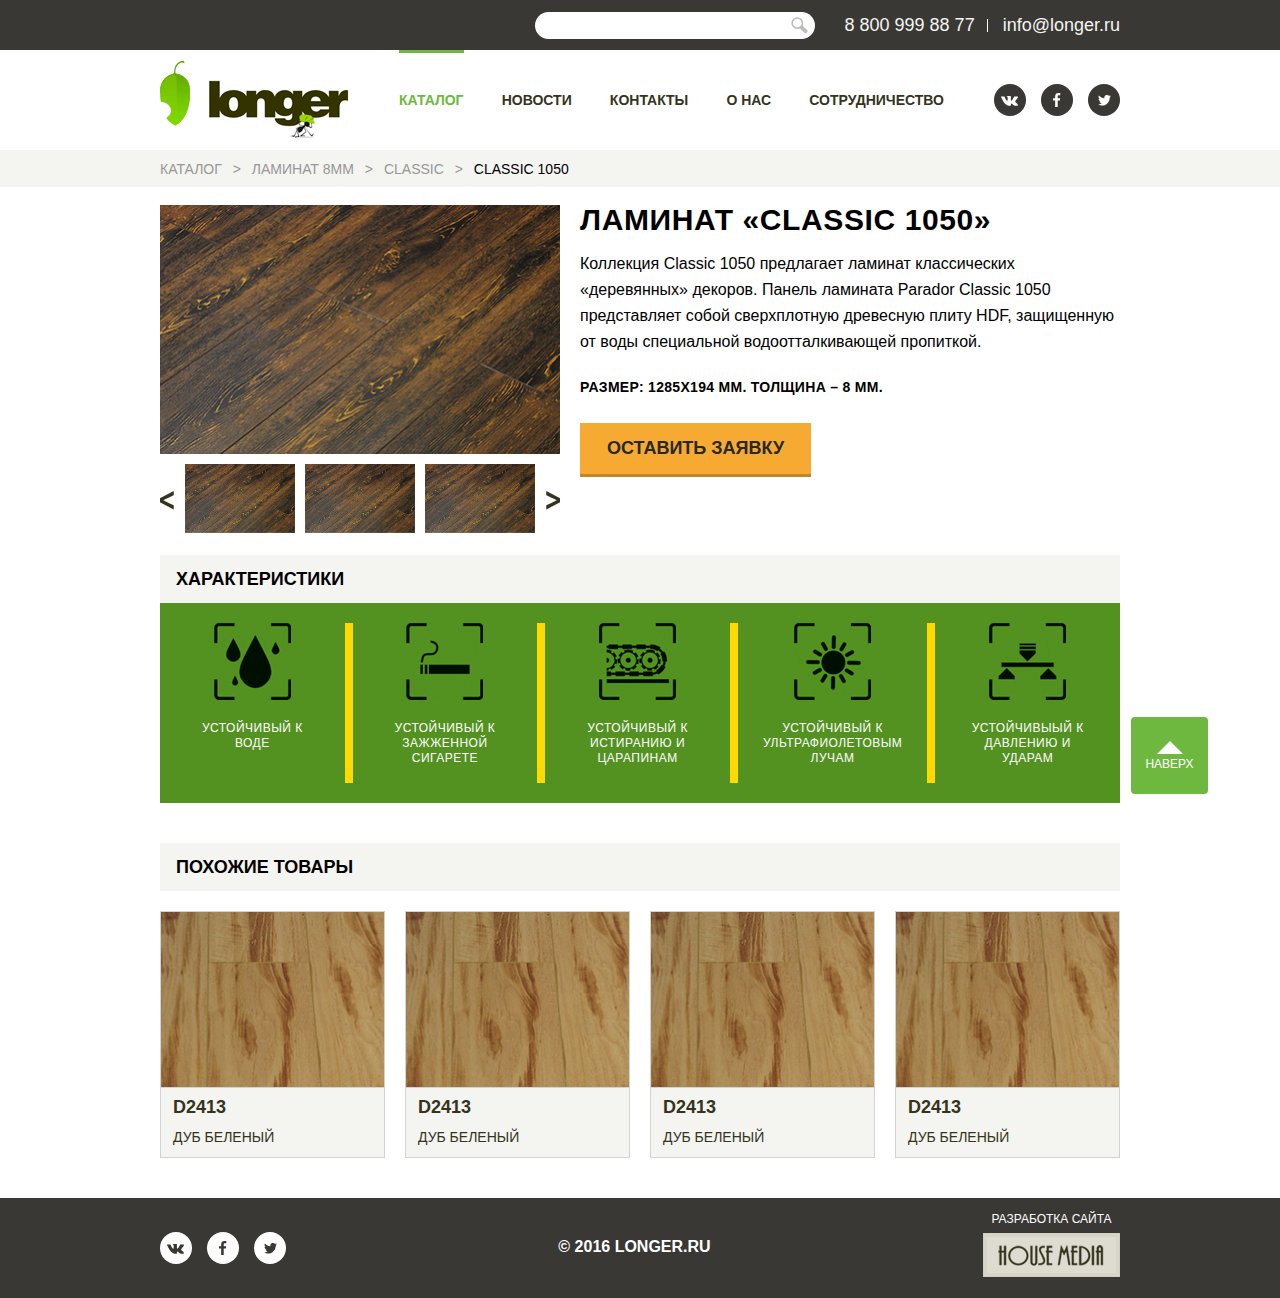
==== product.html @ 8a9e252d "Added product.html" ====
<!DOCTYPE html>
<html lang="ru">
<head>
	<meta charset="UTF-8">
	<title>Главная</title>
    
    <link rel="stylesheet" href="css/main.min.css">
	<script src="https://api-maps.yandex.ru/2.1/?lang=ru_RU" type="text/javascript"></script>
</head>
<body>
	<header>
		<div class="header-block-dark">
			<div class="header-block-dark__container container">
				<form action="" class="search">
					<label class="search__icon" for="header-search"></label>
					<input type="search" class="search__input" id="header-search">
				</form>
				<div class="header-contacts">
					<a href="tel:88009998877" class="header-contacts__item">8 800 999 88 77</a>
					<a href="mailto:info@longer.ru" class="header-contacts__item">info@longer.ru</a>
				</div>
			</div>
		</div>
		<div class="container header-block-nav">
			<a href="#" class="logo" title="На главную">
				<img src="img/logo.png" alt="">
			</a>
			<div class="menu">
				<a href="#" class="menu__item active" title="Каталог">Каталог</a>
				<a href="#" class="menu__item" title="Новости">Новости</a>
				<a href="#" class="menu__item" title="Контакты">Контакты</a>
				<a href="#" class="menu__item" title="О нас">О нас</a>
				<a href="#" class="menu__item" title="Сотрудничество">Сотрудничество</a>
			</div>
			<div class="social social_dark">
				<a href="#" class="social__icon" title="VK">
					<svg viewBox="0 0 32 32" version="1.1" xmlns="http://www.w3.org/2000/svg" xmlns:xlink="http://www.w3.org/1999/xlink">
						<path d="M16.3337211,21.6577435 C16.3337211,21.6577435 16.6405769,21.6239213 16.7974767,21.4551087 C16.9416857,21.2999447 16.9370763,21.0087731 16.9370763,21.0087731 C16.9370763,21.0087731 16.9172018,19.6453427 17.5498897,19.4445634 C18.1738376,19.2466577 18.9748589,20.7622589 19.8238305,21.3450812 C20.4658571,21.7859693 20.9537372,21.6894708 20.9537372,21.6894708 L23.2240264,21.6577435 C23.2240264,21.6577435 24.4115805,21.5844717 23.848453,20.650735 C23.8023588,20.5744699 23.5204059,19.9600403 22.1603877,18.6976578 C20.7367353,17.3763703 20.9275773,17.5901396 22.6423415,15.3046454 C23.6866444,13.9127803 24.1040664,13.0630905 23.9736257,12.6991858 C23.8493509,12.3524615 23.0811942,12.4440514 23.0811942,12.4440514 L20.5250611,12.4598551 C20.5250611,12.4598551 20.3354164,12.4340544 20.1949787,12.5181012 C20.0575938,12.6002926 19.9694164,12.7923318 19.9694164,12.7923318 C19.9694164,12.7923318 19.5646853,13.86932 19.0253232,14.7853974 C17.8870957,16.7181212 17.4319006,16.8204264 17.2458476,16.7002223 C16.812981,16.4204844 16.9211527,15.576661 16.9211527,14.9770175 C16.9211527,13.1039166 17.2052608,12.3229492 16.3679027,12.1207933 C16.0900803,12.0537472 15.8854102,12.009389 15.1747812,12.0021457 C14.2626548,11.992867 13.4908462,12.0049591 13.0537295,12.2190876 C12.7629171,12.3615009 12.538552,12.6787726 12.6752782,12.6970307 C12.8442703,12.719539 13.2267924,12.8002938 13.4296068,13.0762603 C13.6916254,13.4327421 13.6824665,14.2329853 13.6824665,14.2329853 C13.6824665,14.2329853 13.8330208,16.4379043 13.3309532,16.711716 C12.986444,16.8995647 12.513769,16.5160849 11.4989781,14.7625897 C10.9791314,13.8644111 10.5864925,12.8714704 10.5864925,12.8714704 C10.5864925,12.8714704 10.5108859,12.6859562 10.375836,12.586644 C10.2120521,12.4663201 9.98319738,12.4281879 9.98319738,12.4281879 L7.55409364,12.4440514 C7.55409364,12.4440514 7.18952944,12.454228 7.05555698,12.6128039 C6.93637059,12.75396 7.04603969,13.0455507 7.04603969,13.0455507 C7.04603969,13.0455507 8.94763521,17.4946588 11.1010117,19.7367527 C13.0756992,21.7926739 15.3176135,21.6577435 15.3176135,21.6577435 L16.3337211,21.6577435 Z" id="vk-logo" stroke="none" fill-rule="evenodd"></path>
					</svg>
				</a>
				<a href="#" class="social__icon" title="FB">
					<svg viewBox="0 0 32 32" version="1.1" xmlns="http://www.w3.org/2000/svg" xmlns:xlink="http://www.w3.org/1999/xlink">
						<path d="M16.7190932,23 L16.7190932,16.6139217 L18.8625883,16.6139217 L19.1835462,14.1251537 L16.7190932,14.1251537 L16.7190932,12.5362325 C16.7190932,11.8156768 16.9191801,11.3246418 17.9524395,11.3246418 L19.2703124,11.3240659 L19.2703124,9.09809182 C19.0423913,9.06776206 18.2600882,9 17.3499394,9 C15.4498503,9 14.1489979,10.1598254 14.1489979,12.2897553 L14.1489979,14.1251537 L12,14.1251537 L12,16.6139217 L14.1489979,16.6139217 L14.1489979,23 L16.7190932,23 Z" id="fb-logo" stroke="none" fill-rule="nonzero"></path>
					</svg>
				</a>
				<a href="#" class="social__icon" title="Twitter">
					<svg viewBox="0 0 32 32" version="1.1" xmlns="http://www.w3.org/2000/svg" xmlns:xlink="http://www.w3.org/1999/xlink">
						<path d="M21.67712,13.9743839 C21.67712,13.8589439 21.67712,13.7440239 21.66932,13.6296239 C22.1913123,13.2520575 22.6419048,12.7845612 23,12.2490239 C22.5132171,12.4647208 21.9968312,12.6061748 21.46808,12.6686639 C22.0248669,12.3353346 22.4415842,11.8110653 22.64068,11.1934239 C22.1171219,11.5041007 21.544336,11.7230501 20.94704,11.8408239 C20.120283,10.9617089 18.8065741,10.7465424 17.7425656,11.3159775 C16.6785572,11.8854125 16.128863,13.0978333 16.40172,14.2733839 C14.2571858,14.1658737 12.2591274,13.152952 10.9048,11.4867039 C10.1968838,12.7053992 10.5584737,14.2644708 11.73056,15.0471439 C11.3061054,15.0345638 10.8909053,14.9200627 10.52,14.7133039 C10.52,14.7242239 10.52,14.7356639 10.52,14.7471039 C10.5203474,16.0167322 11.4153108,17.1102622 12.6598,17.3616639 C12.2671322,17.4687527 11.8551419,17.4844069 11.45548,17.4074239 C11.8048929,18.4939238 12.8062188,19.2382315 13.94732,19.2596639 C13.0028622,20.0019285 11.8361509,20.4048743 10.63492,20.4036639 C10.4227099,20.4032565 10.2107061,20.3904078 10,20.3651839 C11.2197307,21.1479277 12.638955,21.5631167 14.08824,21.5611839 C18.99392,21.5632639 21.67712,17.4989439 21.67712,13.9743839 Z" id="tw-logo" stroke="none" fill-rule="nonzero"></path>
					</svg>
				</a>
			</div>
		</div>
	</header>
	<div class="wrapper">
			<div class="breadcrumbs">
				<div class="container">
					<a href="#" class="breadcrumbs__item">Каталог</a>
					<span class="breadcrumbs__item-hr">></span>
					<a href="#" class="breadcrumbs__item">ламинат 8мм </a>
					<span class="breadcrumbs__item-hr">></span>
					<a href="#" class="breadcrumbs__item">CLASSIC</a>
					<span class="breadcrumbs__item-hr">></span>
					<a href="#" class="breadcrumbs__item breadcrumbs__item_active">CLASSIC 1050</a>
				</div>
			</div>
		<div class="container">
			<div class="product">
				<div class="product-gallary">
					<div class="product-gallary-full">
						<img src="img/photo-1.jpg" alt="" class="product-gallary-full__item active" id="photo-1">
						<img src="img/photo-1.jpg" alt="" class="product-gallary-full__item" id="photo-2">
						<img src="img/photo-1.jpg" alt="" class="product-gallary-full__item" id="photo-3">
						<img src="img/photo-1.jpg" alt="" class="product-gallary-full__item" id="photo-4">
						<img src="img/photo-1.jpg" alt="" class="product-gallary-full__item" id="photo-5">
						<img src="img/photo-1.jpg" alt="" class="product-gallary-full__item" id="photo-6">
					</div>
					<div class="product-gallary-slider owl-carousel">
						<img src="img/photo-1.jpg" alt="" class="product-gallary-slider__item" data-pic="photo-1">
						<img src="img/photo-1.jpg" alt="" class="product-gallary-slider__item" data-pic="photo-2">
						<img src="img/photo-1.jpg" alt="" class="product-gallary-slider__item" data-pic="photo-3">
						<img src="img/photo-1.jpg" alt="" class="product-gallary-slider__item" data-pic="photo-4">
						<img src="img/photo-1.jpg" alt="" class="product-gallary-slider__item" data-pic="photo-5">
						<img src="img/photo-1.jpg" alt="" class="product-gallary-slider__item" data-pic="photo-6">
					</div>
				</div>
				<div class="product-info">
					<h1 class="product-info__title">Ламинат «Classic 1050»</h1>
					<p class="product-info__text">Коллекция Classic 1050 предлагает ламинат классических «деревянных» декоров. Панель ламината Parador Classic 1050 представляет собой сверхплотную древесную плиту HDF, защищенную от воды специальной водоотталкивающей пропиткой.</p>
					<p class="product-info__char">Размер: 1285х194 мм. Толщина – 8 мм.</p>
					<button class="product-info__btn">ОСТАВИТЬ заявку</button>
				</div>
			</div>
			<h2 class="product-title">ХАРАкТЕРИСТИКИ</h2>
			<div class="characteristics">
				<div class="characteristics__item">
					<div class="characteristics__item-icon">
						<img src="img/icon-1.png" alt="">
					</div>
					<div class="characteristics__item-text">УСТОйЧИВЫЙ К ВОДЕ</div>
				</div>
				<div class="characteristics__item">
					<div class="characteristics__item-icon">
						<img src="img/icon-2.png" alt="">
					</div>
					<div class="characteristics__item-text">Устойчивый к
зажженной сигарете</div>
				</div>
				<div class="characteristics__item">
					<div class="characteristics__item-icon">
						<img src="img/icon-3.png" alt="">
					</div>
					<div class="characteristics__item-text">Устойчивый к истиранию и царапинам</div>
				</div>
				<div class="characteristics__item">
					<div class="characteristics__item-icon">
						<img src="img/icon-4.png" alt="">
					</div>
					<div class="characteristics__item-text">Устойчивый к ультрафиолетовым лучам</div>
				</div>
				<div class="characteristics__item">
					<div class="characteristics__item-icon">
						<img src="img/icon-5.png" alt="">
					</div>
					<div class="characteristics__item-text">УСтойчивыый к давлению и ударам</div>
				</div>
			</div>
			<h2 class="product-title">Похожие товары</h2>
			<div class="row related">
				<div class="col-3">
					<a href="#" class="card">
						<div class="card__img" style="background-image: url(img/item-2.jpg)"></div>
						<div class="card__title">D2413</div>
						<div class="card__subtitle">Дуб Беленый</div>
					</a>
				</div>
				<div class="col-3">
					<a href="#" class="card">
						<div class="card__img" style="background-image: url(img/item-2.jpg)"></div>
						<div class="card__title">D2413</div>
						<div class="card__subtitle">Дуб Беленый</div>
					</a>
				</div>
				<div class="col-3">
					<a href="#" class="card">
						<div class="card__img" style="background-image: url(img/item-2.jpg)"></div>
						<div class="card__title">D2413</div>
						<div class="card__subtitle">Дуб Беленый</div>
					</a>
				</div>
				<div class="col-3">
					<a href="#" class="card">
						<div class="card__img" style="background-image: url(img/item-2.jpg)"></div>
						<div class="card__title">D2413</div>
						<div class="card__subtitle">Дуб Беленый</div>
					</a>
				</div>
			</div>
		</div>
	</div>
	<footer class="footer">
		<div class="footer-container container">
			<div class="social">
				<a href="#" class="social__icon" title="VK">
					<svg viewBox="0 0 32 32" version="1.1" xmlns="http://www.w3.org/2000/svg" xmlns:xlink="http://www.w3.org/1999/xlink">
						<path d="M16.3337211,21.6577435 C16.3337211,21.6577435 16.6405769,21.6239213 16.7974767,21.4551087 C16.9416857,21.2999447 16.9370763,21.0087731 16.9370763,21.0087731 C16.9370763,21.0087731 16.9172018,19.6453427 17.5498897,19.4445634 C18.1738376,19.2466577 18.9748589,20.7622589 19.8238305,21.3450812 C20.4658571,21.7859693 20.9537372,21.6894708 20.9537372,21.6894708 L23.2240264,21.6577435 C23.2240264,21.6577435 24.4115805,21.5844717 23.848453,20.650735 C23.8023588,20.5744699 23.5204059,19.9600403 22.1603877,18.6976578 C20.7367353,17.3763703 20.9275773,17.5901396 22.6423415,15.3046454 C23.6866444,13.9127803 24.1040664,13.0630905 23.9736257,12.6991858 C23.8493509,12.3524615 23.0811942,12.4440514 23.0811942,12.4440514 L20.5250611,12.4598551 C20.5250611,12.4598551 20.3354164,12.4340544 20.1949787,12.5181012 C20.0575938,12.6002926 19.9694164,12.7923318 19.9694164,12.7923318 C19.9694164,12.7923318 19.5646853,13.86932 19.0253232,14.7853974 C17.8870957,16.7181212 17.4319006,16.8204264 17.2458476,16.7002223 C16.812981,16.4204844 16.9211527,15.576661 16.9211527,14.9770175 C16.9211527,13.1039166 17.2052608,12.3229492 16.3679027,12.1207933 C16.0900803,12.0537472 15.8854102,12.009389 15.1747812,12.0021457 C14.2626548,11.992867 13.4908462,12.0049591 13.0537295,12.2190876 C12.7629171,12.3615009 12.538552,12.6787726 12.6752782,12.6970307 C12.8442703,12.719539 13.2267924,12.8002938 13.4296068,13.0762603 C13.6916254,13.4327421 13.6824665,14.2329853 13.6824665,14.2329853 C13.6824665,14.2329853 13.8330208,16.4379043 13.3309532,16.711716 C12.986444,16.8995647 12.513769,16.5160849 11.4989781,14.7625897 C10.9791314,13.8644111 10.5864925,12.8714704 10.5864925,12.8714704 C10.5864925,12.8714704 10.5108859,12.6859562 10.375836,12.586644 C10.2120521,12.4663201 9.98319738,12.4281879 9.98319738,12.4281879 L7.55409364,12.4440514 C7.55409364,12.4440514 7.18952944,12.454228 7.05555698,12.6128039 C6.93637059,12.75396 7.04603969,13.0455507 7.04603969,13.0455507 C7.04603969,13.0455507 8.94763521,17.4946588 11.1010117,19.7367527 C13.0756992,21.7926739 15.3176135,21.6577435 15.3176135,21.6577435 L16.3337211,21.6577435 Z" id="vk-logo" stroke="none" fill-rule="evenodd"></path>
					</svg>
				</a>
				<a href="#" class="social__icon" title="FB">
					<svg viewBox="0 0 32 32" version="1.1" xmlns="http://www.w3.org/2000/svg" xmlns:xlink="http://www.w3.org/1999/xlink">
						<path d="M16.7190932,23 L16.7190932,16.6139217 L18.8625883,16.6139217 L19.1835462,14.1251537 L16.7190932,14.1251537 L16.7190932,12.5362325 C16.7190932,11.8156768 16.9191801,11.3246418 17.9524395,11.3246418 L19.2703124,11.3240659 L19.2703124,9.09809182 C19.0423913,9.06776206 18.2600882,9 17.3499394,9 C15.4498503,9 14.1489979,10.1598254 14.1489979,12.2897553 L14.1489979,14.1251537 L12,14.1251537 L12,16.6139217 L14.1489979,16.6139217 L14.1489979,23 L16.7190932,23 Z" id="fb-logo" stroke="none" fill-rule="nonzero"></path>
					</svg>
				</a>
				<a href="#" class="social__icon" title="Twitter">
					<svg viewBox="0 0 32 32" version="1.1" xmlns="http://www.w3.org/2000/svg" xmlns:xlink="http://www.w3.org/1999/xlink">
						<path d="M21.67712,13.9743839 C21.67712,13.8589439 21.67712,13.7440239 21.66932,13.6296239 C22.1913123,13.2520575 22.6419048,12.7845612 23,12.2490239 C22.5132171,12.4647208 21.9968312,12.6061748 21.46808,12.6686639 C22.0248669,12.3353346 22.4415842,11.8110653 22.64068,11.1934239 C22.1171219,11.5041007 21.544336,11.7230501 20.94704,11.8408239 C20.120283,10.9617089 18.8065741,10.7465424 17.7425656,11.3159775 C16.6785572,11.8854125 16.128863,13.0978333 16.40172,14.2733839 C14.2571858,14.1658737 12.2591274,13.152952 10.9048,11.4867039 C10.1968838,12.7053992 10.5584737,14.2644708 11.73056,15.0471439 C11.3061054,15.0345638 10.8909053,14.9200627 10.52,14.7133039 C10.52,14.7242239 10.52,14.7356639 10.52,14.7471039 C10.5203474,16.0167322 11.4153108,17.1102622 12.6598,17.3616639 C12.2671322,17.4687527 11.8551419,17.4844069 11.45548,17.4074239 C11.8048929,18.4939238 12.8062188,19.2382315 13.94732,19.2596639 C13.0028622,20.0019285 11.8361509,20.4048743 10.63492,20.4036639 C10.4227099,20.4032565 10.2107061,20.3904078 10,20.3651839 C11.2197307,21.1479277 12.638955,21.5631167 14.08824,21.5611839 C18.99392,21.5632639 21.67712,17.4989439 21.67712,13.9743839 Z" id="tw-logo" stroke="none" fill-rule="nonzero"></path>
					</svg>
				</a>
			</div>
			<div class="copyright">
				© 2016 LONGER.RU
			</div>
			<div class="dev">
				<div class="dev__text">Разработка сайта</div>
				<a href="#">
					<img src="img/dev-logo.png" alt="" class="dev__img">
				</a>
			</div>
		</div>
	</footer>
	<button class="up">Наверх</button>
<!--	<script src="https://ajax.googleapis.com/ajax/libs/jquery/3.2.1/jquery.min.js"></script>-->
	<script src="js/jquery-3.2.0.min.js"></script>
	<script src="js/owl.carousel.min.js"></script>
	<script>
		var addr = "Владивосток, Суханова 6";
	</script>
	<script src="js/main.min.js"></script>
</body>
</html>
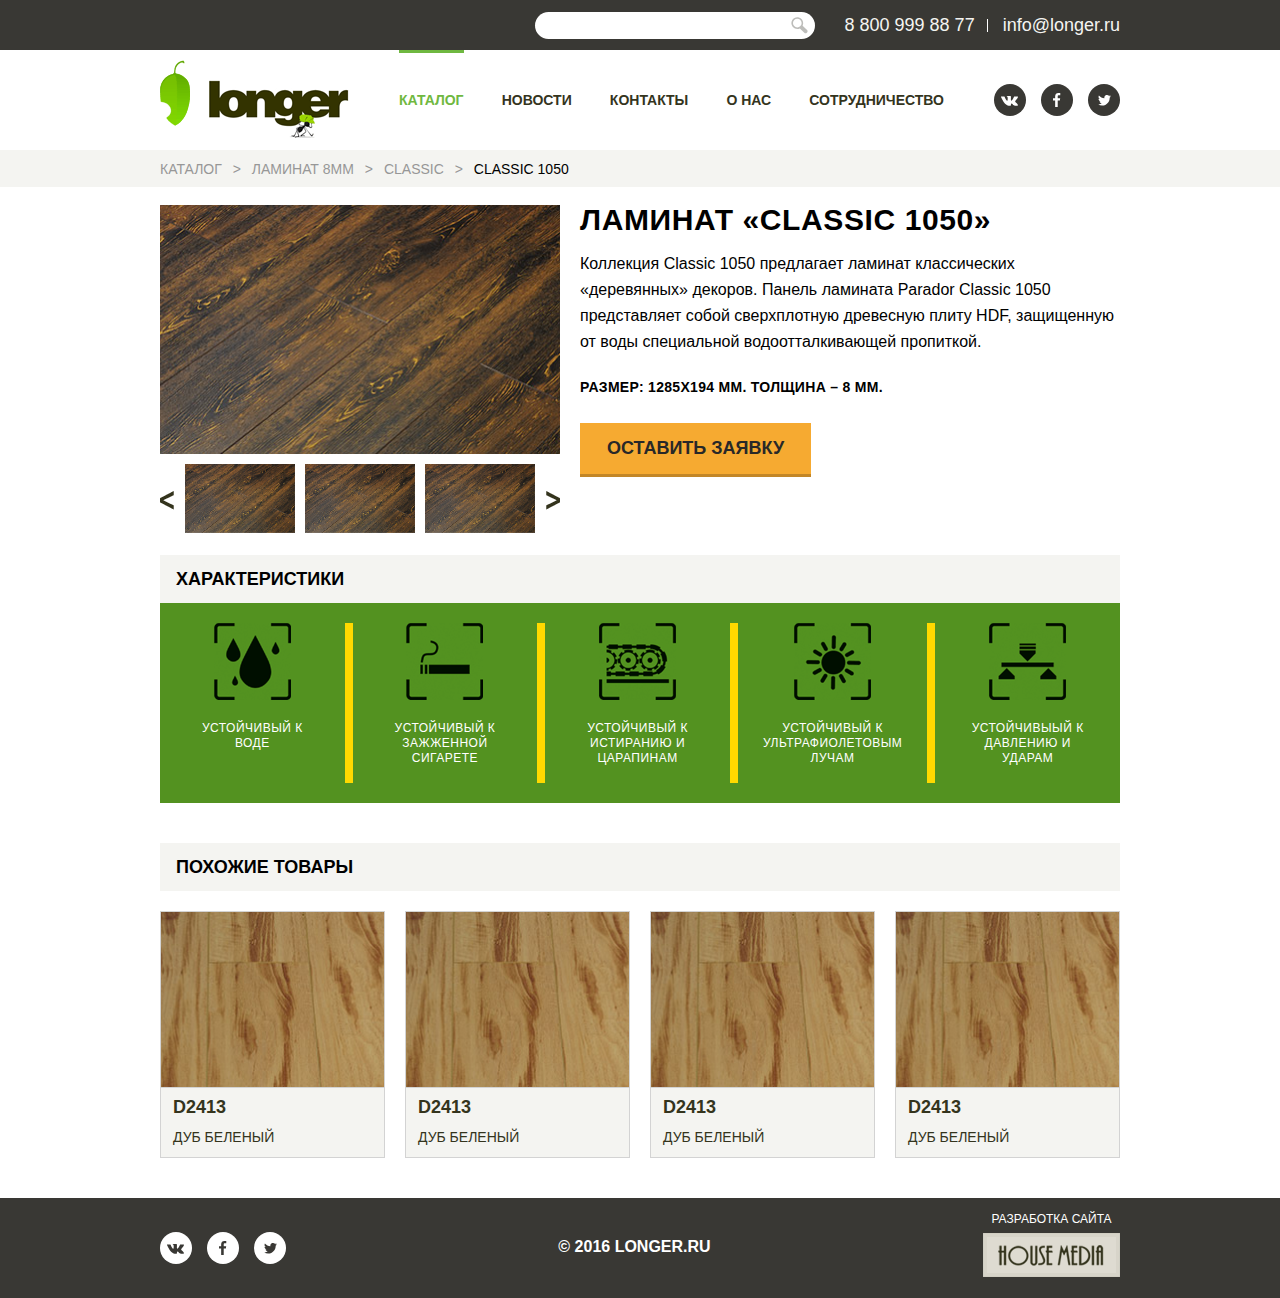
==== commit d922e882: "Release" ====
--- a/product.html
+++ b/product.html
@@ -5,7 +5,7 @@
 	<title>Главная</title>
     
     <link rel="stylesheet" href="css/main.min.css">
-	<script src="https://api-maps.yandex.ru/2.1/?lang=ru_RU" type="text/javascript"></script>
+<!--	<script src="https://api-maps.yandex.ru/2.1/?lang=ru_RU" type="text/javascript"></script>-->
 </head>
 <body>
 	<header>
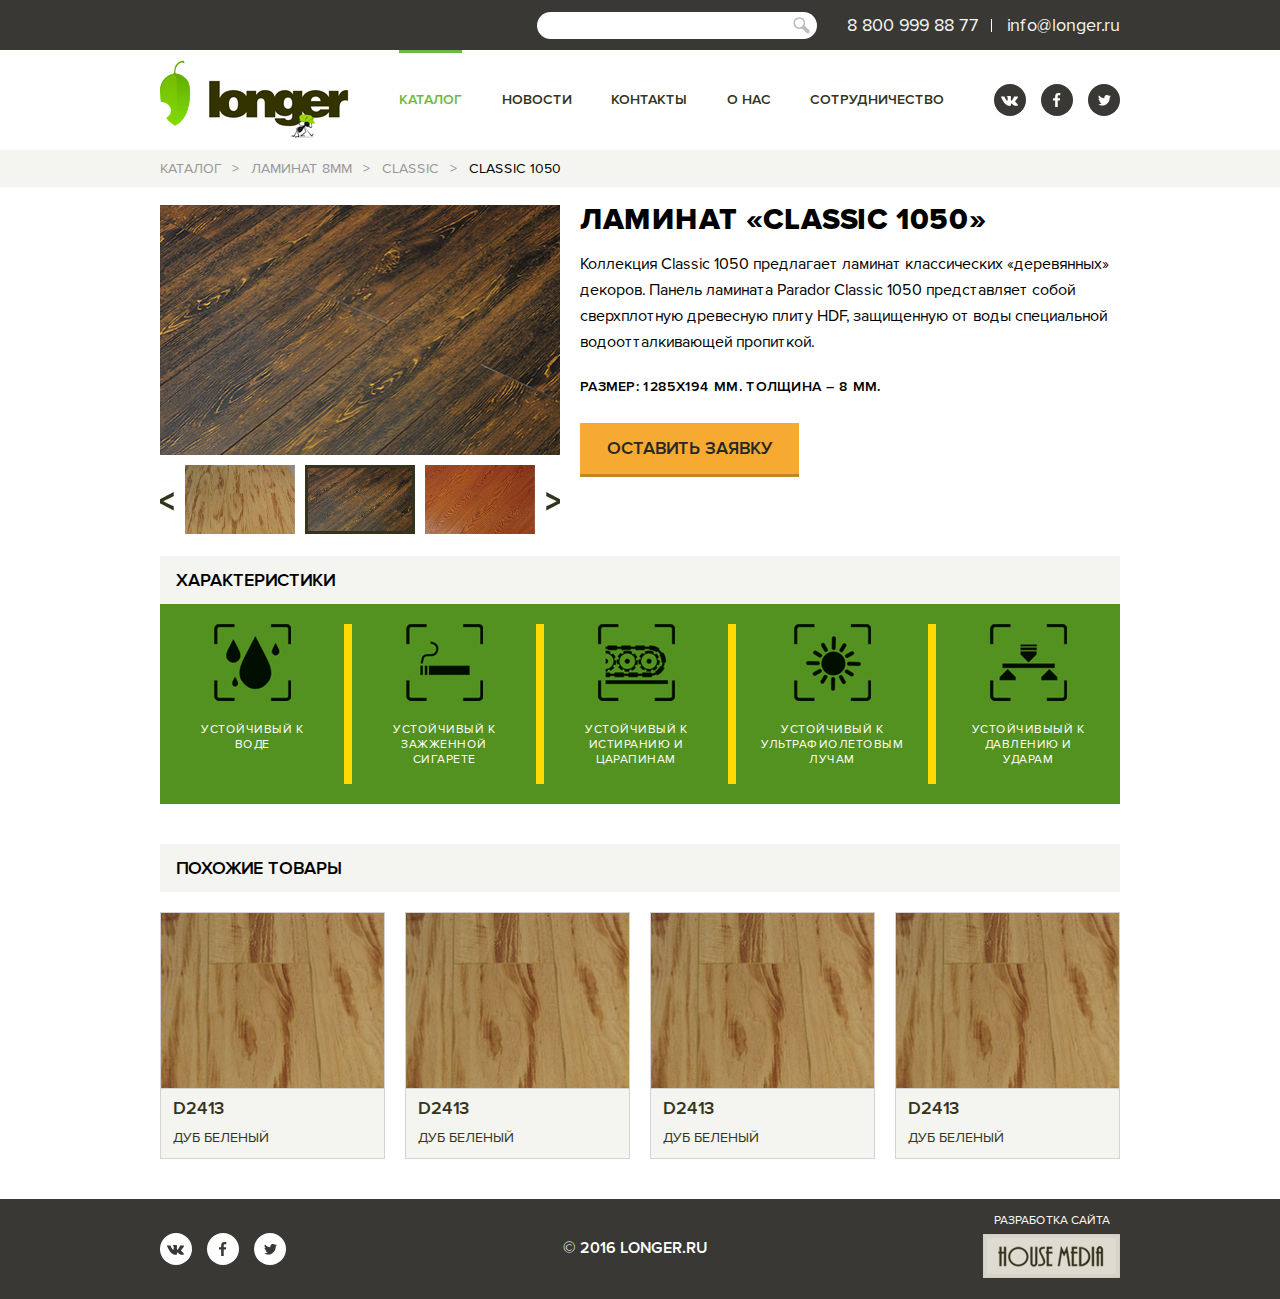
==== commit e2539dea: "Updated slider" ====
--- a/product.html
+++ b/product.html
@@ -5,6 +5,7 @@
 	<title>Главная</title>
     
     <link rel="stylesheet" href="css/main.min.css">
+    <link rel="stylesheet" href="css/jquery.fancybox.min.css">
 <!--	<script src="https://api-maps.yandex.ru/2.1/?lang=ru_RU" type="text/javascript"></script>-->
 </head>
 <body>
@@ -67,27 +68,26 @@
 			<div class="product">
 				<div class="product-gallary">
 					<div class="product-gallary-full">
-						<img src="img/photo-1.jpg" alt="" class="product-gallary-full__item active" id="photo-1">
-						<img src="img/photo-1.jpg" alt="" class="product-gallary-full__item" id="photo-2">
-						<img src="img/photo-1.jpg" alt="" class="product-gallary-full__item" id="photo-3">
-						<img src="img/photo-1.jpg" alt="" class="product-gallary-full__item" id="photo-4">
-						<img src="img/photo-1.jpg" alt="" class="product-gallary-full__item" id="photo-5">
-						<img src="img/photo-1.jpg" alt="" class="product-gallary-full__item" id="photo-6">
+<!--					<a data-fancybox="gallery" id="{ID элемента - должен совпадать с атрибутом data-pic нужного изображения в слайдере}" class="product-gallary-full__item" href="{Ссылка на полное изображение}"><img src="{Ссылка на уменьшенное изображение 400х250}"></a>-->
+						<a data-fancybox="gallery" id="photo-1" class="product-gallary-full__item" href="img/photo-1.jpg"><img src="img/photo-1.jpg"></a>
+						<a data-fancybox="gallery" id="photo-2" class="product-gallary-full__item" href="img/photo-2.jpg"><img src="img/photo-2.jpg"></a>
+						<a data-fancybox="gallery" id="photo-3" class="product-gallary-full__item" href="img/photo-3.jpg"><img src="img/photo-3.jpg"></a>
+						<a data-fancybox="gallery" id="photo-4" class="product-gallary-full__item" href="img/photo-4.jpg"><img src="img/photo-4.jpg"></a>
+						<a data-fancybox="gallery" id="photo-5" class="product-gallary-full__item" href="img/photo-5.jpg"><img src="img/photo-5.jpg"></a>
 					</div>
 					<div class="product-gallary-slider owl-carousel">
 						<img src="img/photo-1.jpg" alt="" class="product-gallary-slider__item" data-pic="photo-1">
-						<img src="img/photo-1.jpg" alt="" class="product-gallary-slider__item" data-pic="photo-2">
-						<img src="img/photo-1.jpg" alt="" class="product-gallary-slider__item" data-pic="photo-3">
-						<img src="img/photo-1.jpg" alt="" class="product-gallary-slider__item" data-pic="photo-4">
-						<img src="img/photo-1.jpg" alt="" class="product-gallary-slider__item" data-pic="photo-5">
-						<img src="img/photo-1.jpg" alt="" class="product-gallary-slider__item" data-pic="photo-6">
+						<img src="img/photo-2.jpg" alt="" class="product-gallary-slider__item" data-pic="photo-2">
+						<img src="img/photo-3.jpg" alt="" class="product-gallary-slider__item" data-pic="photo-3">
+						<img src="img/photo-4.jpg" alt="" class="product-gallary-slider__item" data-pic="photo-4">
+						<img src="img/photo-5.jpg" alt="" class="product-gallary-slider__item" data-pic="photo-5">
 					</div>
 				</div>
 				<div class="product-info">
 					<h1 class="product-info__title">Ламинат «Classic 1050»</h1>
 					<p class="product-info__text">Коллекция Classic 1050 предлагает ламинат классических «деревянных» декоров. Панель ламината Parador Classic 1050 представляет собой сверхплотную древесную плиту HDF, защищенную от воды специальной водоотталкивающей пропиткой.</p>
 					<p class="product-info__char">Размер: 1285х194 мм. Толщина – 8 мм.</p>
-					<button class="product-info__btn">ОСТАВИТЬ заявку</button>
+					<a href="#" class="product-info__btn">ОСТАВИТЬ заявку</a>
 				</div>
 			</div>
 			<h2 class="product-title">ХАРАкТЕРИСТИКИ</h2>
@@ -191,6 +191,7 @@
 <!--	<script src="https://ajax.googleapis.com/ajax/libs/jquery/3.2.1/jquery.min.js"></script>-->
 	<script src="js/jquery-3.2.0.min.js"></script>
 	<script src="js/owl.carousel.min.js"></script>
+	<script src="js/jquery.fancybox.min.js"></script>
 	<script>
 		var addr = "Владивосток, Суханова 6";
 	</script>
